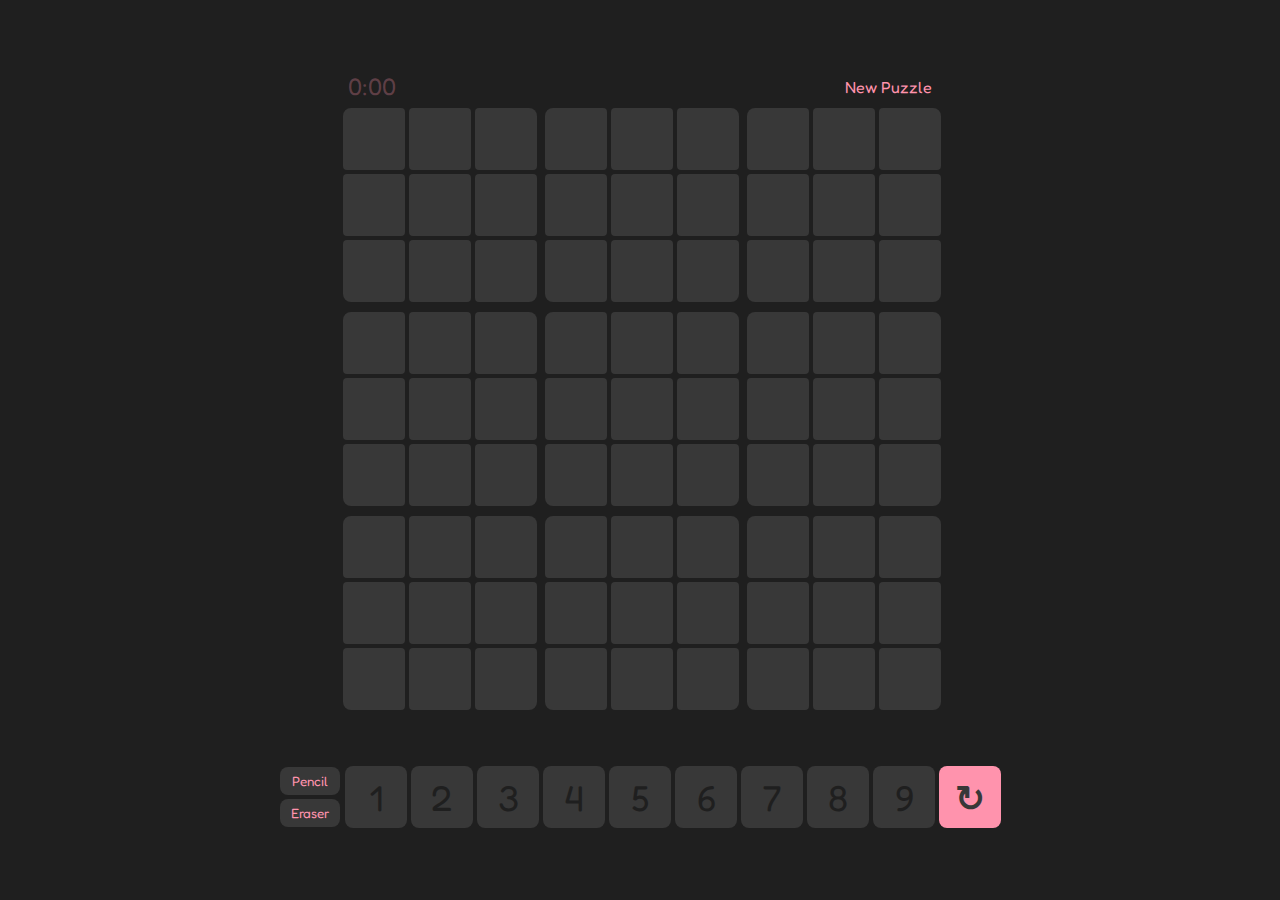
==== sudoku.html @ 9f920ad4 "Added base content" ====
<!DOCTYPE html>
<html lang="en">
<head>
    <meta charset="UTF-8">
    <meta name="viewport" content="width=device-width, initial-scale=1.0">
    <title>Sudoku</title>
    <link rel="stylesheet" href="styles/sudoku.css">
    <link rel="stylesheet" href="https://fonts.googleapis.com/css?family=Fredoka+One">
    <script src="scripts/sudoku.js"></script>
    <script src="scripts/sudoku_app.js" defer></script>
</head>
<body>
    <div id="container">
        <div id="bar">
            <p id="timer">0:00</p>
            <div id="reset-container">
                <button id="reset">New Puzzle</button>
                <div id="reset-dropdown">
                    <a href="#" id="reset-easy">Easy</a>
                    <a href="#" id="reset-medium">Medium</a>
                    <a href="#" id="reset-hard">Hard</a>
                </div>
            </div>
        </div>
        
        <table id="board"></table>
    </div>

    <table id="palette">
        <td id="tools">
            <button id="pencil" class="tool">Pencil</button>
            <button id="eraser" class="tool">Eraser</button>
        </td>
        <td id="palette1">1</td>
        <td id="palette2">2</td>
        <td id="palette3">3</td>
        <td id="palette4">4</td>
        <td id="palette5">5</td>
        <td id="palette6">6</td>
        <td id="palette7">7</td>
        <td id="palette8">8</td>
        <td id="palette9">9</td>
        <td id="undo">↻</td>
    </table>
</body>
</html>
---- styles/sudoku.css ----
:root {
    --darkest: #000000;
    --darker: #1F1F1F;
    --darkish: #262626;
    --dark: #383838;
    --dark-highlight: #535353;
    --dark-click: #8b8b8b;

    --lightest: #ffffff;
    --lighter: #d6d6d6;
    --light: #aaaaaa;

    --pink: #FF93AD;
    --pink-highlight: #ffd0db;
    --pink-disabled: #ff93ac49;

    --yellow: #FFC250;
    --yellow-highlight: #ffdfa2;

    --red: #FE5F36;

    --green: #40b484;

    --box-size: 60px;
    --spacing-half: 2px;
    --spacing-tiny: 4px;
    --spacing-big: 8px;

    --border-radius: 8px;
    --border-radius-hover: 4px;
}

body {
    background-color: var(--darker);
}

#container {
    display: flex;
    flex-direction: column;
    justify-content: flex-end;
}

#bar {
    display: flex;
    flex-direction: row;

    margin: auto;
    width: 600px;
    height: 2em;

    margin-top: 4em;
}

#timer {
    user-select: none;

    margin: 0;
    margin-left: 8px;

    color: var(--pink-disabled);
    font-family: "Fredoka One", sans-serif;
    font-size: 1.5em;
}

#timer.active-timer {
    color: var(--pink);
    transition: color 0.2s;
}

#board {
    margin: 1em auto;
    margin-top: 0;
    border-spacing: var(--spacing-tiny);
    font-size: 1.5em;
}

#board td {
    user-select: none;

    background-color: var(--dark);
    border: var(--spacing-tiny) solid var(--darker);

    height: var(--box-size);
    min-width: var(--box-size);

    text-align: center;
    color: var(--lightest);
    font-family: "Fredoka One", sans-serif;
    font-size: 2em;

    border-radius: var(--border-radius-hover);
    transition: border-radius 0.1s, font-size 0.1s;
    border: 0;

    position: relative;
}

#board td:hover {
    background-color: var(--dark-highlight);
    border-radius: var(--border-radius-hover) !important;

    transition: background-color 0.05s, border-radius 0.1s;
}

#board td.invalid-move {
    background-color: var(--darkish);
}

#board td.invalid-move:hover {
    background-color: var(--dark);
}

#board td.problem {
    background-color: var(--yellow);
}

#board td.error {
    background-color: var(--red);
}

#board td.clickable {
    cursor: pointer;
}

#board td.locked {
    background-color: var(--darkish);
    color: var(--light);
}

#board td.winner {
    background-color: var(--green);
    transition: background-color 0.5s
}

#board td.occupied-cell {
    font-size: 1.5em;
    transition: font-size 0.1s;
}

#board td:nth-child(3n) {
    margin-right: var(--spacing-tiny);
}

.board-top-right {
    border-top-right-radius: var(--border-radius) !important;
}

.board-top-left {
    border-top-left-radius: var(--border-radius) !important;
}

.board-bottom-right {
    border-bottom-right-radius: var(--border-radius) !important;
}

.board-bottom-left {
    border-bottom-left-radius: var(--border-radius) !important;
}

#board hr {
    margin: 0;
    padding: 0;
    border: 0;
    height: var(--spacing-half);
    background-color: transparent;
}

.pencil-container {
    display: flex;
    position: absolute;
    top: 0px;
    right: 0px;
    flex-wrap: wrap;
    justify-content: end;
}

.pencil-container p {
    font-size: 0.3em;
    color: var(--pink);

    margin-left: 1px;
    margin-right: 1px;
    margin-top: 0;
    margin-bottom: 0;

    align-self: flex-start;
}

#palette {
    margin: 1em auto;
    font-size: 1.5em;
    border-spacing: var(--spacing-tiny);
}

#palette td {
    cursor: pointer;
    text-align: center;
    user-select: none;

    background-color: var(--dark);
    border: var(--spacing-tiny) solid var(--darker);

    width: var(--box-size);
    height: var(--box-size);

    color: var(--pink);
    font-family: "Fredoka One", sans-serif;
    font-size: 1.5em;

    border-radius: var(--border-radius);
    border: 0;

    transition: background-color 0.1s, border-radius 0.1s;
}

#palette td:hover {
    background-color: var(--dark-highlight);
    border-radius: var(--border-radius-hover);
    font-size: 1.65em;

    transition: background-color 0.1s, border-radius 0.1s, font-size 0.1s;
}

#palette td:active {
    background-color: var(--dark-click);
}

#palette td.selected-digit {
    background-color: var(--pink);
    color: var(--lightest);
}

#palette td[data-disabled] {
    color: var(--darker);
}

#palette td[data-disabled]:hover {
    background-color: var(--dark);
    border-radius: var(--border-radius);
    cursor: not-allowed;
}

#undo {
    font-weight: bolder;
    background-color: var(--pink) !important;
    transition: background-color 0.1s !important;
    color: var(--dark) !important;
}

#undo:hover {
    background-color: var(--pink-highlight) !important;
    transition: background-color 0.1s !important;
}

#undo:active {
    background-color: var(--lightest) !important;
}

#tools {
    display: flex;
    flex-direction: column;

    background-color: transparent !important;
}

.tool {
    cursor: pointer;

    padding-top: 6px;
    padding-bottom: 6px;
    margin-bottom: var(--spacing-tiny);

    color: var(--pink);
    font-family: "Fredoka One", sans-serif;
    
    background-color: var(--dark);
    border: 0;
    border-radius: var(--border-radius);
}

.tool:hover {
    background-color: var(--dark-highlight);
    border-radius: var(--border-radius-hover);

    transition: background-color 0.1s, border-radius 0.1s;
}

.tool:active {
    background-color: var(--dark-click);
}

.tool.selected {
    background-color: var(--pink);
    color: var(--lightest);
}

.tool[data-disabled] {
    color: var(--darker);
    cursor: not-allowed;
}

.tool[data-disabled]:hover {
    background-color: var(--dark);
}

#reset {
    color: var(--pink);
    font-family: "Fredoka One", sans-serif;
    font-size: 1em;

    background-color: transparent;
    transition: background-color 0.1s;

    padding: 5px;

    border: 0;
    border-radius: var(--border-radius);
}

#reset:hover {
    background-color: var(--dark);
    transition: background-color 0.1s;
    cursor: pointer;
}

#reset:active {
    background-color: var(--dark-click);
}

#reset-container {
    margin-left: auto;
    margin-right: 3px;
}

#reset-dropdown {
    display: none;
    flex-direction: column;
    z-index: 10;

    position: absolute;

    height: 70px;
    width: 90px;

    padding: 5px;
    border-radius: var(--border-radius);

    background-color: var(--pink);
}

#reset-dropdown.show {
    display: flex;
}

#reset-dropdown a {
    color: var(--lightest);
    font-family: "Fredoka One", sans-serif;
    font-size: 1em;
    text-decoration: none;

    margin-bottom: 5px;
    padding-left: 5px;
}

#reset-dropdown a:hover {
    background-color: var(--pink-highlight);
    border-radius: var(--border-radius-hover);

    transition: background-color 0.1s;
}
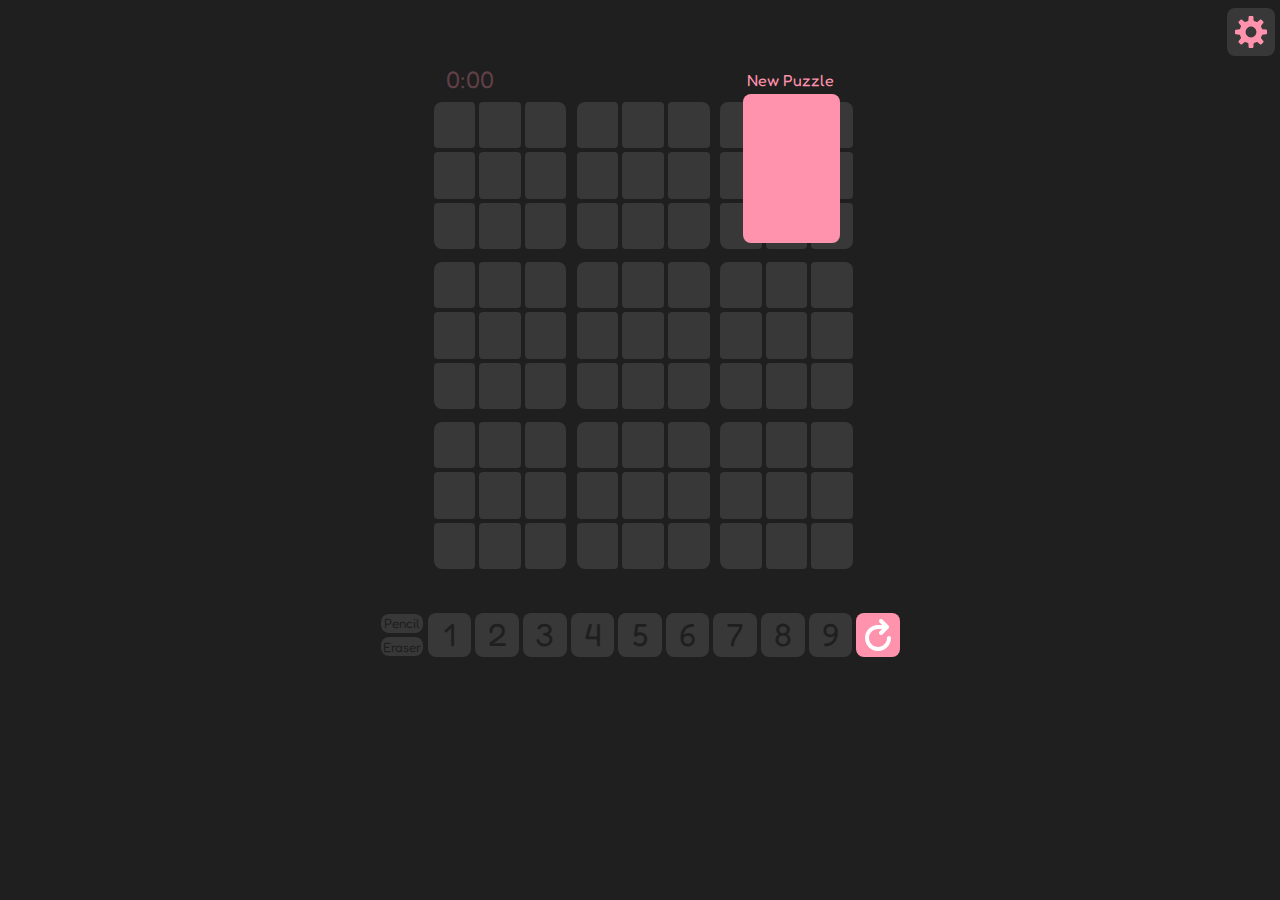
==== commit 303808c2: "Complete rewrite to fix spaghetti" ====
--- a/sudoku.html
+++ b/sudoku.html
@@ -10,15 +10,111 @@
     <script src="scripts/sudoku_app.js" defer></script>
 </head>
 <body>
+    <div id="navbar">
+        <nav id="sidebar" class="closed">
+            <div class="toggles-container">
+                <div id="settings-icon">
+                    <svg id="settings" xmlns="http://www.w3.org/2000/svg" viewBox="0 0 512 512">
+                        <path d="M496,293.984c9.031-0.703,16-8.25,16-17.297v-41.375c0-9.063-6.969-16.594-16-17.313l-54.828-4.281
+		                    c-3.484-0.266-6.484-2.453-7.828-5.688l-18.031-43.516c-1.344-3.219-0.781-6.906,1.5-9.547l35.75-41.813
+		                    c5.875-6.891,5.5-17.141-0.922-23.547l-29.25-29.25c-6.406-6.406-16.672-6.813-23.547-0.922l-41.813,35.75
+		                    c-2.641,2.266-6.344,2.844-9.547,1.516l-43.531-18.047c-3.219-1.328-5.422-4.375-5.703-7.828l-4.266-54.813
+		                    C293.281,6.969,285.75,0,276.688,0h-41.375c-9.063,0-16.594,6.969-17.297,16.016l-4.281,54.813c-0.266,3.469-2.469,6.5-5.688,7.828
+		                    l-43.531,18.047c-3.219,1.328-6.906,0.75-9.563-1.516l-41.797-35.75c-6.875-5.891-17.125-5.484-23.547,0.922l-29.25,29.25
+		                    c-6.406,6.406-6.797,16.656-0.922,23.547l35.75,41.813c2.25,2.641,2.844,6.328,1.5,9.547l-18.031,43.516
+		                    c-1.313,3.234-4.359,5.422-7.813,5.688L16,218c-9.031,0.719-16,8.25-16,17.313v41.359c0,9.063,6.969,16.609,16,17.313l54.844,4.266
+		                    c3.453,0.281,6.5,2.484,7.813,5.703l18.031,43.516c1.344,3.219,0.75,6.922-1.5,9.563l-35.75,41.813
+		                    c-5.875,6.875-5.484,17.125,0.922,23.547l29.25,29.25c6.422,6.406,16.672,6.797,23.547,0.906l41.797-35.75
+		                    c2.656-2.25,6.344-2.844,9.563-1.5l43.531,18.031c3.219,1.344,5.422,4.359,5.688,7.844l4.281,54.813
+		                    c0.703,9.031,8.234,16.016,17.297,16.016h41.375c9.063,0,16.594-6.984,17.297-16.016l4.266-54.813
+		                    c0.281-3.484,2.484-6.5,5.703-7.844l43.531-18.031c3.203-1.344,6.922-0.75,9.547,1.5l41.813,35.75
+		                    c6.875,5.891,17.141,5.5,23.547-0.906l29.25-29.25c6.422-6.422,6.797-16.672,0.922-23.547l-35.75-41.813
+		                    c-2.25-2.641-2.844-6.344-1.5-9.563l18.031-43.516c1.344-3.219,4.344-5.422,7.828-5.703L496,293.984z M256,342.516
+		                    c-23.109,0-44.844-9-61.188-25.328c-16.344-16.359-25.344-38.078-25.344-61.203c0-23.109,9-44.844,25.344-61.172
+		                    c16.344-16.359,38.078-25.344,61.188-25.344c23.125,0,44.844,8.984,61.188,25.344c16.344,16.328,25.344,38.063,25.344,61.172
+		                    c0,23.125-9,44.844-25.344,61.203C300.844,333.516,279.125,342.516,256,342.516z"/>
+                    </svg>
+                </div>
+
+                <header>
+                    <span>Settings</span>
+                </header>
+
+                <ul class="toggles">
+                    <li class="toggle">
+                        <span>Show Errors</span>
+
+                        <label class="toggle-switch">
+                            <input id="toggle-errors" type="checkbox">
+                            <span class="switch"></span>
+                        </label>
+                    </li>
+                    <li class="toggle">
+                        <span>Show Placement Helper</span>
+
+                        <label class="toggle-switch">
+                            <input id="toggle-placement-helper" type="checkbox">
+                            <span class="switch"></span>
+                        </label>
+                    </li>
+                    <li class="toggle">
+                        <span>Show Completed Numbers</span>
+
+                        <label class="toggle-switch">
+                            <input id="toggle-completed-numbers" type="checkbox">
+                            <span class="switch"></span>
+                        </label>
+                    </li>
+                    <li class="toggle">
+                        <span>Undo Affects Pencil</span>
+
+                        <label class="toggle-switch">
+                            <input id="toggle-undo-pencil" type="checkbox">
+                            <span class="switch"></span>
+                        </label>
+                    </li>
+                    <li class="toggle">
+                        <span>Unselect After Placement</span>
+
+                        <label class="toggle-switch">
+                            <input id="toggle-unselect" type="checkbox">
+                            <span class="switch"></span>
+                        </label>
+                    </li>
+                    <li class="toggle">
+                        <span>Unselect After Pencil</span>
+
+                        <label class="toggle-switch">
+                            <input id="toggle-unselect-pencil" type="checkbox">
+                            <span class="switch"></span>
+                        </label>
+                    </li>
+                    <hr>
+                    <li class="toggle dark-mode-toggle">
+                        <span>Dark Mode</span>
+
+                        <label class="toggle-switch">
+                            <input id="toggle-dark-mode" type="checkbox">
+                            <span class="switch"></span>
+                        </label>
+                    </li>
+                </ul>
+            </div>
+        </nav>
+    </div>
+
     <div id="container">
         <div id="bar">
             <p id="timer">0:00</p>
             <div id="reset-container">
                 <button id="reset">New Puzzle</button>
                 <div id="reset-dropdown">
-                    <a href="#" id="reset-easy">Easy</a>
-                    <a href="#" id="reset-medium">Medium</a>
-                    <a href="#" id="reset-hard">Hard</a>
+                    <a href="javascript:;" id="reset-easy">Easy</a>
+                    <a href="javascript:;" id="reset-medium">Medium</a>
+                    <a href="javascript:;" id="reset-hard">Hard</a>
+                    <a href="javascript:;" id="reset-very-hard">Very Hard</a>
+                    <a href="javascript:;" id="reset-insane">Insane</a>
+                    <a href="javascript:;" id="reset-inhuman">Inhuman</a>
                 </div>
             </div>
         </div>
@@ -40,7 +136,11 @@
         <td id="palette7">7</td>
         <td id="palette8">8</td>
         <td id="palette9">9</td>
-        <td id="undo">↻</td>
+        <td id="undo">
+            <svg id="undo-icon" viewBox="-1.5 0 16 16" xmlns="http://www.w3.org/2000/svg">
+                <path fill-rule="evenodd" clip-rule="evenodd" d="M8.5858 5H6.5C4.01472 5 2 7.0147 2 9.5C2 11.9853 4.01472 14 6.5 14C8.9853 14 11 11.9853 11 9.5C11 8.9477 11.4477 8.5 12 8.5C12.5523 8.5 13 8.9477 13 9.5C13 13.0899 10.0899 16 6.5 16C2.91015 16 0 13.0899 0 9.5C0 5.91015 2.91015 3 6.5 3H8.5858L7.2929 1.70711C6.9024 1.31658 6.9024 0.68342 7.2929 0.29289C7.6834 -0.09763 8.3166 -0.09763 8.7071 0.29289L11.7071 3.29289C12.0976 3.68342 12.0976 4.31658 11.7071 4.70711L8.7071 7.7071C8.3166 8.0976 7.6834 8.0976 7.2929 7.7071C6.9024 7.3166 6.9024 6.6834 7.2929 6.2929L8.5858 5z" />
+            </svg>
+        </td>
     </table>
 </body>
 </html>--- a/styles/sudoku.css
+++ b/styles/sudoku.css
@@ -1,8 +1,8 @@
 :root {
     --darkest: #000000;
     --darker: #1F1F1F;
-    --darkish: #262626;
-    --dark: #383838;
+    --dark: #262626;
+    --darkish: #383838;
     --dark-highlight: #535353;
     --dark-click: #8b8b8b;
 
@@ -10,9 +10,16 @@
     --lighter: #d6d6d6;
     --light: #aaaaaa;
 
+    --whitest: #ffffff;
+    --whiter: #f1f1f1;
+    --white: #E7E9EB;
+    --whiteish: #c3c8ce;
+
     --pink: #FF93AD;
     --pink-highlight: #ffd0db;
+    --pink-click: #ffeff2;
     --pink-disabled: #ff93ac49;
+    --pink-dark: #df5d7b;
 
     --yellow: #FFC250;
     --yellow-highlight: #ffdfa2;
@@ -20,351 +27,615 @@
     --red: #FE5F36;
 
     --green: #40b484;
-
-    --box-size: 60px;
-    --spacing-half: 2px;
-    --spacing-tiny: 4px;
+    --green-highlight: #6fe2b2;
+    --green-click: #abf8d8;
+
+    --box-size: 3.25vw;
+    --box-size-mobile: 4vh;
+
+    --font-size: 2em;
+    --font-size-medium: 1.5em;
+    --font-size-small: 1em;
+    --font-size-hover: 2.25em;
+    --font-size-mobile: 1.5em;
+    --font-size-mobile-medium: 1em;
+    --font-size-mobile-small: 0.5em;
+    --font-size-mobile-hover: 1.65em;
+
+    --font-size-pencil: 0.4em;
+
+    --spacing-tiny-mobile: 0.15em;
+    --spacing-tiny-half: 0.15em;
+    --spacing-tiny: 0.3em;
+    --spacing-small: 4px;
     --spacing-big: 8px;
+
+    --toggle-height: 1em;
+    --toggle-width: 2em;
 
     --border-radius: 8px;
     --border-radius-hover: 4px;
+    --border-radius-hover-mobile: 2px;
+
+    --background-color: var(--darker);
+    --menu-color: var(--dark);
+    --menu-button: var(--darkish);
+    --menu-button-highlight: var(--dark-highlight);
+    --button-hover: var(--darkish);
+    --button-click: var(--dark-click);
+    --cell-default: var(--darkish);
+    --cell-locked: var(--dark);
+    --cell-hover: var(--dark-highlight);
+    --cell-click: var(--dark-click);
+    --text-default: var(--lightest);
+    --text-locked: var(--light);
+    --text-disabled: var(--darker);
+    --text-accent: var(--accent);
+    --text-dropdown: var(--lightest);
+    --accent: var(--pink);
+    --accent-highlight: var(--pink-highlight);
+    --accent-click: var(--pink-click);
+    --accent-disabled: var(--pink-disabled);
+    --switch-background: var(--dark-highlight);
+    --switch: var(--lightest);
+    --win: var(--green);
+    --win-hover: var(--green-highlight);
 }
 
 body {
-    background-color: var(--darker);
+    background-color: var(--background-color);
 }
 
 #container {
-    display: flex;
-    flex-direction: column;
-    justify-content: flex-end;
-}
-
-#bar {
-    display: flex;
-    flex-direction: row;
-
-    margin: auto;
-    width: 600px;
-    height: 2em;
-
-    margin-top: 4em;
-}
-
-#timer {
-    user-select: none;
-
-    margin: 0;
-    margin-left: 8px;
-
-    color: var(--pink-disabled);
-    font-family: "Fredoka One", sans-serif;
-    font-size: 1.5em;
-}
-
-#timer.active-timer {
-    color: var(--pink);
-    transition: color 0.2s;
-}
-
+    margin: 1em auto;
+}
+
+/* Board cells */
 #board {
     margin: 1em auto;
     margin-top: 0;
     border-spacing: var(--spacing-tiny);
-    font-size: 1.5em;
-}
-
+}
 #board td {
     user-select: none;
 
-    background-color: var(--dark);
-    border: var(--spacing-tiny) solid var(--darker);
-
+    text-align: center;
+    font-family: "Fredoka One", sans-serif;
+    font-size: var(--font-size);
+    color: var(--text-default);
+
+    width: var(--box-size);
     height: var(--box-size);
-    min-width: var(--box-size);
+    padding: 0;
+
+    background-color: var(--cell-default);
+    border-radius: var(--border-radius-hover);
 
     text-align: center;
-    color: var(--lightest);
-    font-family: "Fredoka One", sans-serif;
-    font-size: 2em;
-
-    border-radius: var(--border-radius-hover);
-    transition: border-radius 0.1s, font-size 0.1s;
-    border: 0;
-
-    position: relative;
-}
-
+    vertical-align: middle;
+    
+    transition: background-color 0.05s ease, border-radius 0.1s ease, font-size 0.1s ease;
+}
 #board td:hover {
-    background-color: var(--dark-highlight);
+    background-color: var(--cell-hover);
     border-radius: var(--border-radius-hover) !important;
-
-    transition: background-color 0.05s, border-radius 0.1s;
-}
-
-#board td.invalid-move {
-    background-color: var(--darkish);
-}
-
-#board td.invalid-move:hover {
-    background-color: var(--dark);
-}
-
-#board td.problem {
-    background-color: var(--yellow);
-}
-
+    /*font-size: var(--font-size-hover); */
+}
+#board td.locked {
+    background-color: var(--cell-locked);
+    color: var(--text-locked);
+}
+#board td.clickable {
+    cursor: pointer;
+}
 #board td.error {
     background-color: var(--red);
 }
-
-#board td.clickable {
-    cursor: pointer;
-}
-
-#board td.locked {
-    background-color: var(--darkish);
-    color: var(--light);
-}
-
-#board td.winner {
-    background-color: var(--green);
-    transition: background-color 0.5s
-}
-
-#board td.occupied-cell {
-    font-size: 1.5em;
-    transition: font-size 0.1s;
-}
-
+#board td.invalid-move {
+    background-color: var(--cell-locked);
+}
+#board td.invalid-move:hover {
+    background-color: var(--cell-default);
+}
+#board td.win {
+    transition: background-color 0.5s ease;
+    background-color: var(--win);
+}
+#board td.win:hover {
+    transition: background-color 0.05s ease;
+    background-color: var(--win-hover);
+}
+
+/* Cell spacing */
 #board td:nth-child(3n) {
     margin-right: var(--spacing-tiny);
 }
-
 .board-top-right {
     border-top-right-radius: var(--border-radius) !important;
 }
-
 .board-top-left {
     border-top-left-radius: var(--border-radius) !important;
 }
-
 .board-bottom-right {
     border-bottom-right-radius: var(--border-radius) !important;
 }
-
 .board-bottom-left {
     border-bottom-left-radius: var(--border-radius) !important;
 }
-
 #board hr {
     margin: 0;
     padding: 0;
     border: 0;
-    height: var(--spacing-half);
+    height: var(--spacing-tiny);
     background-color: transparent;
 }
-
+#board vl {
+    margin: 0;
+    padding: 0;
+    border: 0;
+    padding-right: var(--spacing-tiny-half);
+}
+
+/* Pencil Numbers */
 .pencil-container {
-    display: flex;
-    position: absolute;
-    top: 0px;
-    right: 0px;
-    flex-wrap: wrap;
-    justify-content: end;
-}
-
-.pencil-container p {
-    font-size: 0.3em;
-    color: var(--pink);
-
-    margin-left: 1px;
-    margin-right: 1px;
-    margin-top: 0;
-    margin-bottom: 0;
-
-    align-self: flex-start;
-}
-
+    position: relative;
+    margin: 0 !important;
+    padding: var(--spacing-small);
+    bottom: 0;
+
+    table-layout: fixed;
+    
+    height: 100%;
+    width: 100%;
+}
+.pencil-container tr {
+    width: 100%;
+    height: var(--font-size-pencil);
+}
+.pencil-num {
+    text-align: center !important;
+    font-size: var(--font-size-pencil) !important;
+    color: var(--accent) !important;
+
+    background-color: transparent !important;
+    pointer-events: none !important;
+
+    padding: 0 !important;
+    height: var(--font-size-pencil) !important;
+    width: var(--font-size-pencil) !important;
+    max-height: fit-content !important;
+    max-width: fit-content !important;
+}
+
+/* Palette */
 #palette {
     margin: 1em auto;
-    font-size: 1.5em;
+    margin-top: 4vh;
     border-spacing: var(--spacing-tiny);
 }
-
 #palette td {
+    user-select: none;
     cursor: pointer;
-    text-align: center;
-    user-select: none;
-
-    background-color: var(--dark);
-    border: var(--spacing-tiny) solid var(--darker);
 
     width: var(--box-size);
     height: var(--box-size);
 
-    color: var(--pink);
+    background-color: var(--cell-default);
+    border-radius: var(--border-radius);
+
+    text-align: center;
     font-family: "Fredoka One", sans-serif;
-    font-size: 1.5em;
-
-    border-radius: var(--border-radius);
-    border: 0;
-
-    transition: background-color 0.1s, border-radius 0.1s;
-}
-
+    font-size: var(--font-size);
+    color: var(--text-accent);
+
+    transition: background-color 0.1s ease, border-radius 0.1s ease, font-size 0.1s ease, color 0.1s ease;
+}
 #palette td:hover {
-    background-color: var(--dark-highlight);
+    background-color: var(--cell-hover);
     border-radius: var(--border-radius-hover);
-    font-size: 1.65em;
-
-    transition: background-color 0.1s, border-radius 0.1s, font-size 0.1s;
-}
-
+    font-size: var(--font-size-hover);
+}
 #palette td:active {
-    background-color: var(--dark-click);
-}
-
+    background-color: var(--cell-click);
+}
 #palette td.selected-digit {
-    background-color: var(--pink);
-    color: var(--lightest);
-}
-
+    background-color: var(--accent);
+    color: var(--text-default);
+}
 #palette td[data-disabled] {
-    color: var(--darker);
-}
-
+    color: var(--text-disabled);
+}
 #palette td[data-disabled]:hover {
-    background-color: var(--dark);
-    border-radius: var(--border-radius);
     cursor: not-allowed;
-}
-
+    background-color: var(--cell-default);
+    font-size: var(--font-size);
+}
 #undo {
     font-weight: bolder;
-    background-color: var(--pink) !important;
-    transition: background-color 0.1s !important;
-    color: var(--dark) !important;
-}
-
+    background-color: var(--accent) !important;
+    fill: var(--text-default) !important;
+}
+#undo svg {
+    height: 1em;
+    display: block;
+    margin: auto;
+}
 #undo:hover {
-    background-color: var(--pink-highlight) !important;
-    transition: background-color 0.1s !important;
-}
-
+    background-color: var(--accent-highlight) !important;
+}
 #undo:active {
-    background-color: var(--lightest) !important;
-}
-
+    background-color: var(--accent-click) !important;
+}
 #tools {
+    cursor: default !important;
+
     display: flex;
     flex-direction: column;
+    gap: var(--spacing-tiny-half);
+    align-items: stretch;
 
     background-color: transparent !important;
 }
-
 .tool {
     cursor: pointer;
 
-    padding-top: 6px;
-    padding-bottom: 6px;
-    margin-bottom: var(--spacing-tiny);
-
-    color: var(--pink);
+    flex: 1;
+
+    color: var(--text-accent);
     font-family: "Fredoka One", sans-serif;
+    text-align: center;
+
+    background-color: var(--cell-default);
+    border: 0;
+    border-radius: var(--border-radius);
+
+    padding: 0;
+
+    transition: background-color 0.1s ease, border-radius 0.1s ease;
+}
+.tool:hover {
+    background-color: var(--cell-hover);
+    border-radius: var(--border-radius-hover);
+}
+.tool:active {
+    background-color: var(--cell-click);
+}
+.tool.selected {
+    background-color: var(--accent);
+    color: var(--text-default);
+}
+.tool[data-disabled] {
+    color: var(--text-disabled);
+}
+.tool[data-disabled]:hover {
+    cursor: not-allowed;
+    background-color: var(--cell-default);
+}
+
+/* Game bar */
+#bar {
+    display: flex;
+    flex-direction: row;
     
-    background-color: var(--dark);
+    padding-top: 5vh;
+    margin: auto;
+    width: 31vw;
+}
+#reset {
+    color: var(--accent);
+    font-family: "Fredoka One", sans-serif;
+    font-size: var(--font-size-small);
+    user-select: none;
+
+    background-color: transparent;
+    transition: background-color 0.1s ease;
+
     border: 0;
     border-radius: var(--border-radius);
-}
-
-.tool:hover {
-    background-color: var(--dark-highlight);
-    border-radius: var(--border-radius-hover);
-
-    transition: background-color 0.1s, border-radius 0.1s;
-}
-
-.tool:active {
-    background-color: var(--dark-click);
-}
-
-.tool.selected {
-    background-color: var(--pink);
-    color: var(--lightest);
-}
-
-.tool[data-disabled] {
-    color: var(--darker);
-    cursor: not-allowed;
-}
-
-.tool[data-disabled]:hover {
-    background-color: var(--dark);
-}
-
-#reset {
-    color: var(--pink);
-    font-family: "Fredoka One", sans-serif;
-    font-size: 1em;
-
-    background-color: transparent;
-    transition: background-color 0.1s;
-
-    padding: 5px;
-
-    border: 0;
-    border-radius: var(--border-radius);
-}
-
+
+    padding: var(--spacing-small);
+    position: relative;
+    margin-top: var(--spacing-tiny);
+}
 #reset:hover {
-    background-color: var(--dark);
-    transition: background-color 0.1s;
+    background-color: var(--button-hover);
     cursor: pointer;
 }
-
 #reset:active {
-    background-color: var(--dark-click);
-}
-
+    background-color: var(--button-click);
+}
 #reset-container {
     margin-left: auto;
-    margin-right: 3px;
-}
-
+}
 #reset-dropdown {
-    display: none;
+    display: flex;
+    animation-name: reset-hide;
+    animation-duration: 0.1s;
+    animation-timing-function: ease;
+    animation-fill-mode: forwards;
+    
     flex-direction: column;
     z-index: 10;
 
     position: absolute;
 
-    height: 70px;
-    width: 90px;
-
-    padding: 5px;
+    height: 9em;
+    width: 5.75em;
+    padding: var(--spacing-tiny-half);
     border-radius: var(--border-radius);
 
-    background-color: var(--pink);
-}
-
+    background-color: var(--accent);
+}
 #reset-dropdown.show {
+    animation-name: reset-expand;
+    animation-duration: 0.2s;
+    animation-timing-function: ease;
+    animation-fill-mode: forwards;
+}
+#reset-dropdown a {
+    color: var(--text-dropdown);
+    font-family: "Fredoka One", sans-serif;
+    font-size: var(--font-size-small);
+    text-decoration: none;
+    opacity: 0%;
+
+    margin-bottom: var(--spacing-small);
+    padding-left: var(--spacing-small);
+    border-radius: var(--border-radius-hover);
+
+    animation-name: reset-text-hide;
+    animation-duration: 0.1s;
+    animation-timing-function: ease;
+    animation-fill-mode: forwards;
+
+    user-select: none;
+    pointer-events: none;
+
+    transition: background-color 0.2s ease;
+}
+#reset-dropdown.show a {
+    opacity: 100%;
+
+    animation-name: reset-text-expand;
+    animation-duration: 0.2s;
+    animation-timing-function: ease;
+    animation-fill-mode: forwards;
+
+    pointer-events: all;
+}
+#reset-dropdown a:hover {
+    background-color: var(--accent-highlight);
+}
+@keyframes reset-expand {
+    from { height: 0; display: flex;}
+    99% { height: 9em; display: flex; }
+    to {}
+}
+@keyframes reset-hide {
+    0% { height: 9em; visibility: visible; }
+    99% { height: 0; visibility: hidden; }
+    100% { visibility: hidden; }
+}
+@keyframes reset-text-expand {
+    from { opacity: 0%; }
+    99% { opacity: 100%; }
+    to {}
+}
+@keyframes reset-text-hide {
+    from { opacity: 100%; }
+    99% { opacity: 0%; }
+    to {}
+}
+#timer {
+    user-select: none;
+
+    margin: 0;
+    padding: var(--spacing-small);
+
+    color: var(--accent-disabled);
+    font-family: "Fredoka One", sans-serif;
+    font-size: var(--font-size-medium);
+}
+
+/* Toggles Menu */
+#sidebar {
+    position: fixed;
+    top: 0;
+    right: 0;
+    height: 100%;
+    width: 20vw;
+    padding: var(--spacing-big);
+    z-index: 20;
+    user-select: none;
+
+    background-color: var(--menu-color);
+
+    font-family: "Fredoka One", sans-serif;
+    color: var(--text-locked);
+    font-size: var(--font-size-small);
+    white-space: nowrap;
+
+    transition: width 0.5s ease, background-color 0.5s ease;
+}
+
+#sidebar.closed {
+    width: 1vw;
+    background-color: transparent;
+}
+
+#sidebar.closed > div > header {
+    opacity: 0%;
+}
+
+#sidebar.closed > div > .toggles {
+    opacity: 0%;
+}
+
+#sidebar header {
+    margin-top: 2vh;
+    padding-left: 0.6em;
+    opacity: 100%;
+
+    font-size: var(--font-size-medium);
+    color: var(--text-default);
+    transition: opacity 0.5s ease;
+}
+
+#sidebar hr {
+    padding: var(--spacing-big);
+    border: 0;
+    background-color: transparent;
+}
+
+#settings-icon {
+    width: 2em;
+    height: 2em;
+    background-color: var(--menu-button);
+    fill: var(--accent);
+
+    position: relative;
+    left: -2em;
+    padding: var(--spacing-big);
+
+    border: 0;
+    border-radius: var(--border-radius);
+
+    transition: background-color 0.2s ease, border-radius 0.2s ease;
+}
+
+#settings-icon:hover {
+    cursor: pointer;
+
+    background-color: var(--menu-button-highlight);
+    border-radius: var(--border-radius-hover);
+}
+
+.toggles-container {
+    height: 100%;
+}
+
+.toggles {
+    height: 100%;
+    list-style: none;
+    padding-left: 1em;
+    opacity: 100%;
+ 
+    transition: opacity 0.5s ease;
+}
+
+.toggle {
+    padding-top: var(--spacing-big);
     display: flex;
-}
-
-#reset-dropdown a {
-    color: var(--lightest);
-    font-family: "Fredoka One", sans-serif;
-    font-size: 1em;
-    text-decoration: none;
-
-    margin-bottom: 5px;
-    padding-left: 5px;
-}
-
-#reset-dropdown a:hover {
-    background-color: var(--pink-highlight);
-    border-radius: var(--border-radius-hover);
-
-    transition: background-color 0.1s;
+    align-items: stretch;
+    align-content: stretch;
+}
+
+.toggle-switch {
+    position: relative;
+    display: inline-block;
+    width: var(--toggle-width);
+    height: var(--toggle-height);
+    padding: var(--spacing-small);
+
+    margin-left: auto;
+    margin-right: 1em;
+    margin-top: 0;
+
+    transition: margin-right 0.5s ease;
+}
+
+#sidebar.closed > div > ul > li > label {
+    margin-right: -5em;
+    transition: margin-right 0.2s ease;
+}
+
+.toggle-switch input {
+    opacity: 0;
+    width: 0;
+    height: 0;
+}
+
+.switch {
+    position: absolute;
+    cursor: pointer;
+    top: 0;
+    left: 0;
+    right: 0;
+    bottom: 0;
+    background-color: var(--switch-background);
+    transition: background-color 0.2s;
+
+    border: 0;
+    border-radius: var(--toggle-height);
+}
+
+.switch:before {
+    position: absolute;
+    content: "";
+    height: var(--toggle-height);
+    width: var(--toggle-height);
+    left: 4px;
+    bottom: 4px;
+    background-color: var(--switch);;
+    transition: 0.2s;
+
+    border: 0;
+    border-radius: 50%;
+}
+
+input:checked + .switch {
+    background-color: var(--accent);
+}
+
+input:checked + .switch:before {
+    transform: translateX(var(--toggle-height));
+}
+
+/* Mobile scaling */
+@media only screen and (max-width: 800px) {
+    #board {
+        border-spacing: var(--spacing-tiny-mobile);
+    }
+
+    #board td {
+        width: var(--box-size-mobile);
+        height: var(--box-size-mobile);
+        border-radius: var(--border-radius-hover-mobile);
+        font-size: var(--font-size-mobile);
+    }
+
+    #board td:hover {
+        border-radius: var(--border-radius-hover-mobile) !important;
+    }
+
+    #palette td {
+        width: var(--box-size-mobile);
+        height: var(--box-size-mobile);
+        font-size: var(--font-size-mobile);
+    }
+
+    #palette td:hover {
+        font-size: var(--font-size-mobile-hover);
+    }
+
+    #bar {
+        width: auto;
+    }
+
+    .tool {
+        font-size: 1vh;
+        border-radius: var(--border-radius-hover);
+    }
+
+    .tool:hover {
+        border-radius: var(--border-radius-hover-mobile);
+    }
+
+    #sidebar {
+        width: 80vw;
+    }
+
+    #bar {
+        padding-top: 20vh;
+    }
 }